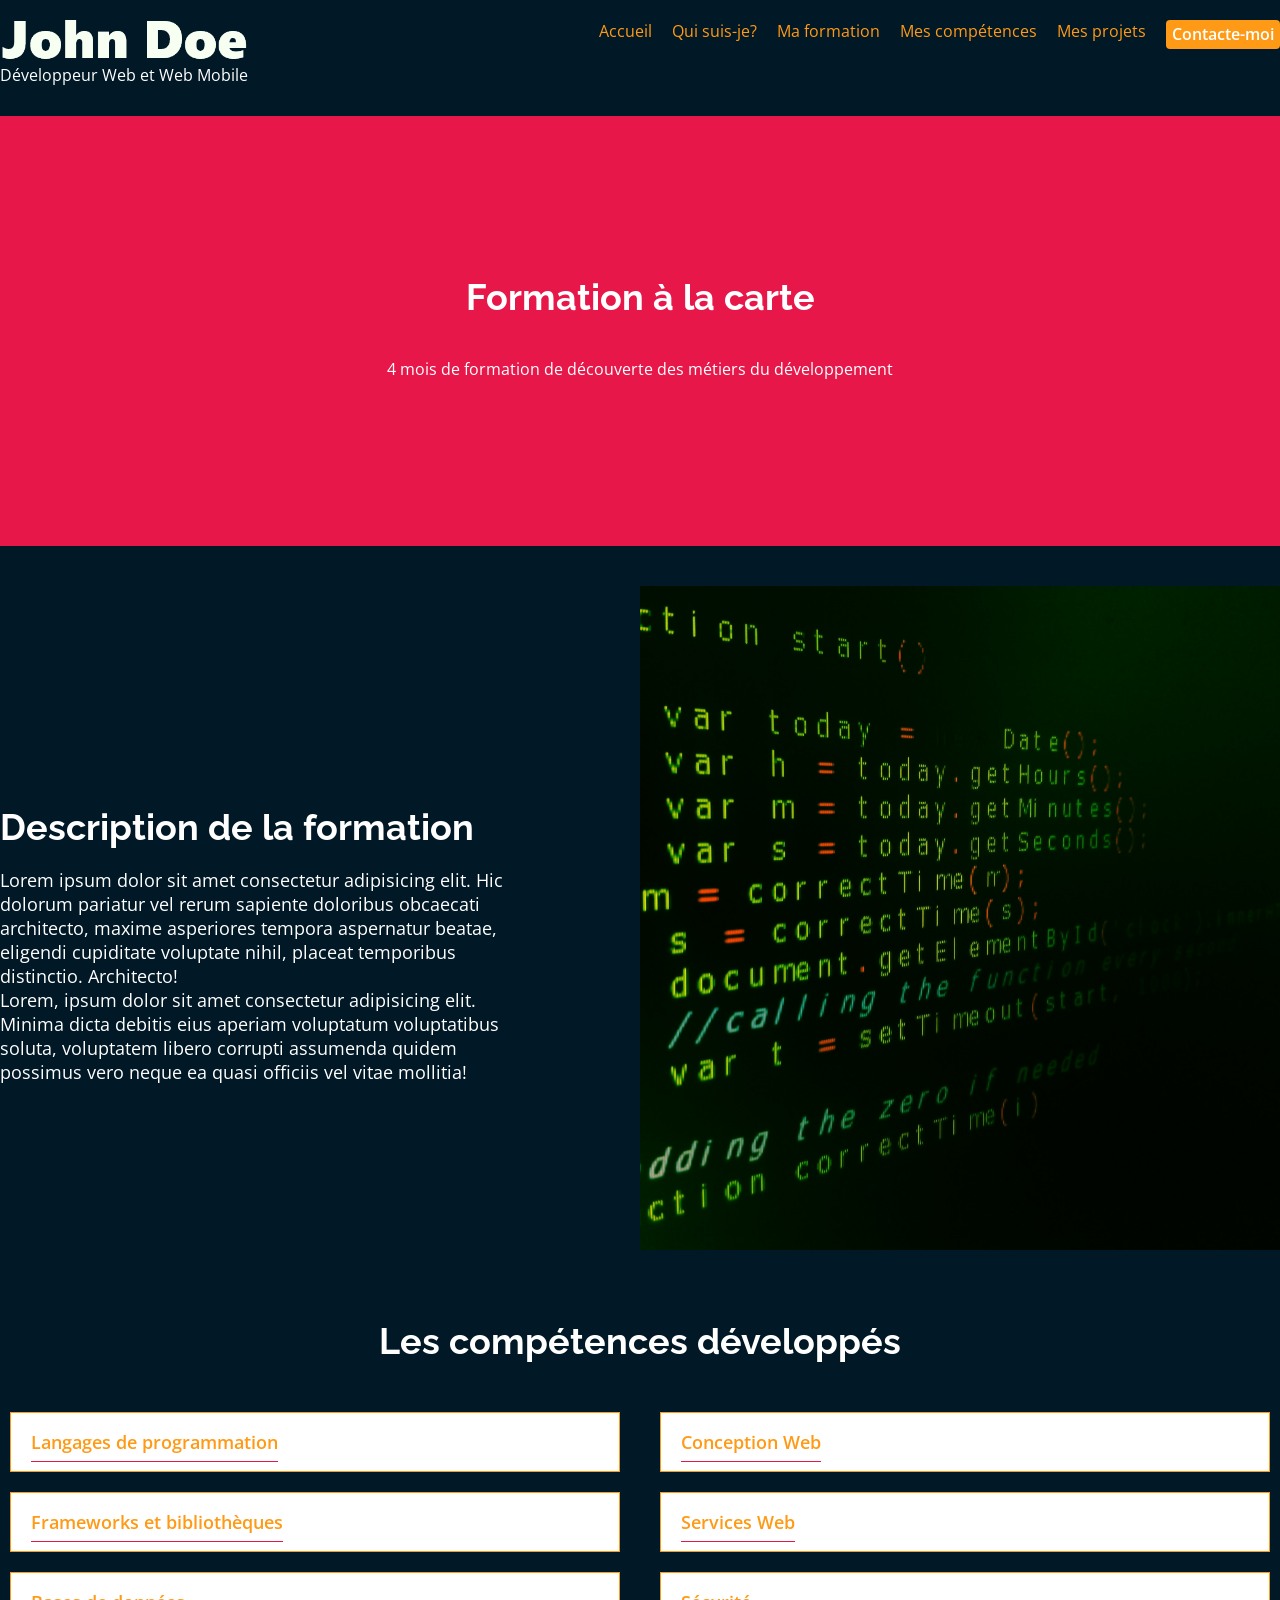
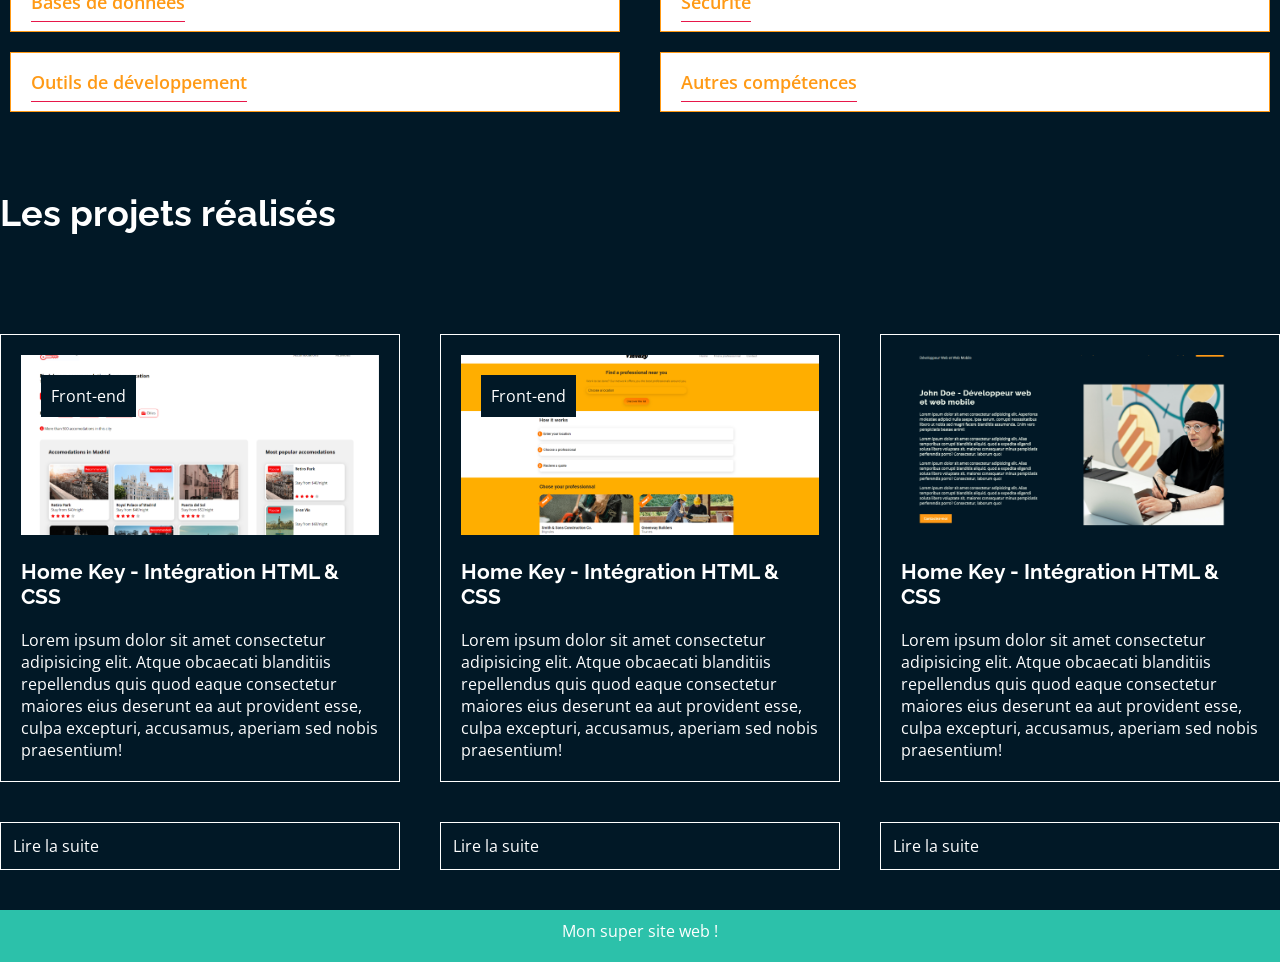
==== page2.html @ 6cbf553c "fix: page2 done" ====
<!DOCTYPE html>
<html lang="zxx">
<head>
    <meta charset="UTF-8">
    <meta name="viewport" content="width=device-width, initial-scale=1.0">
    <title>Document</title>
    <link rel="preconnect" href="https://fonts.googleapis.com">
    <link rel="preconnect" href="https://fonts.gstatic.com" crossorigin>
    <link href="https://fonts.googleapis.com/css2?family=Inter:ital,opsz,wght@0,14..32,100..900;1,14..32,100..900&family=Montserrat:ital,wght@0,100..900;1,100..900&family=Open+Sans:ital,wght@0,300..800;1,300..800&family=Roboto:ital,wght@0,100..900;1,100..900&family=Shrikhand&family=Supermercado+One&family=Zen+Dots&display=swap" rel="stylesheet">
    <link rel="preconnect" href="https://fonts.googleapis.com">
    <link rel="preconnect" href="https://fonts.gstatic.com" crossorigin>
    <link href="https://fonts.googleapis.com/css2?family=Inter:ital,opsz,wght@0,14..32,100..900;1,14..32,100..900&family=Montserrat:ital,wght@0,100..900;1,100..900&family=Open+Sans:ital,wght@0,300..800;1,300..800&family=Raleway:ital,wght@0,100..900;1,100..900&family=Roboto:ital,wght@0,100..900;1,100..900&family=Shrikhand&family=Supermercado+One&family=Zen+Dots&display=swap" rel="stylesheet">
    <link rel="stylesheet" href="https://cdnjs.cloudflare.com/ajax/libs/font-awesome/6.5.0/css/all.min.css">
    <link rel="stylesheet" href="css/page2.css">
</head>
<body>
    <header>
        <a href="/">
            <img src="img/Logo.png" alt="logo">
            <p class="header0">Développeur Web et Web Mobile</p>
        </a>

        <nav>
            <ul>
                <li><a href="#">Accueil</a></li>
                <li><a href="#">Qui suis-je?</a></li>
                <li><a href="#">Ma formation</a></li>
                <li><a href="#">Mes compétences</a></li>
                <li><a href="#">Mes projets</a></li>
                <li class="contact"><a href="#formulaire">Contacte-moi</a></li>
            </ul>
    </nav>
    <i id="burgerMenu" class="fa-solid fa-bars"></i>
    <div id="formulaire" class="modal">
        <div class="modal_content">
            <form action="#">
                <h1>Me contacter</h1>
                <label for="nom" >Nom :</label>
                <input type="text" name="nom" id="f-nom" placeholder="Votre nom">
                <label for="email">Email :</label>
                <input type="text"placeholder="Votre mail"> 
                <label for="text">Votre message: </label> 
                <textarea id="demande"  placeholder="Votre message" required></textarea>
                <button type="submit">Envoyer la demande</button>    
            </form>
            <a href="#" class="modal_close"><i class="fa-solid fa-xmark"></i></a>
        </div>

    </div>

    </header>
    <main>
        <section id="section0">
            <div>
                <h1>Formation à la carte</h1>
                <p>4 mois de formation de découverte des métiers du développement</p>
            </div>
        </section>
        <section id="section1">
            <div>
                <h2>Description de la formation</h2>
                <p>Lorem ipsum dolor sit amet consectetur adipisicing elit. Hic dolorum pariatur vel rerum sapiente doloribus obcaecati architecto, maxime asperiores tempora aspernatur beatae, eligendi cupiditate voluptate nihil, placeat temporibus distinctio. Architecto! <br> Lorem, ipsum dolor sit amet consectetur adipisicing elit. Minima dicta debitis eius aperiam voluptatum voluptatibus soluta, voluptatem libero corrupti assumenda quidem possimus vero neque ea quasi officiis vel vitae mollitia!</p>
            </div>
            <img src="img/dev-a-la-carte.png" alt="img1">
        </section>

       

        <section id="section3">
            <h2>Les compétences développés</h2>
            <div class="sec000">

                <div>
    
                    <details>
                        <summary>Langages de programmation</summary>
                        <ul>
                            <li>HTML</li>
                            <li>CSS</li>
                            <li>MySQl</li>
                            <li>MongoDB</li>
                            <li>SQLite</li>
                        </ul>
        
                    </details>
                        <details>
                        <summary>Frameworks et bibliothèques</summary>
                           <ul>
                            <li>HTML</li>
                            <li>CSS</li>
                            <li>MySQl</li>
                            <li>MongoDB</li>
                            <li>SQLite</li>
                        </ul>
                    </details>
                        <details>
                        <summary>Bases de données</summary>
                        <ul>
                            <li>HTML</li>
                            <li>CSS</li>
                            <li>MySQl</li>
                            <li>MongoDB</li>
                            <li>SQLite</li>
                        </ul>
                    </details>
                    <details>
                        <summary>Outils de développement</summary>
                        <ul>
                            <li>HTML</li>
                            <li>CSS</li>
                            <li>MySQl</li>
                            <li>MongoDB</li>
                            <li>SQLite</li>
                        </ul>
                    </details>
                </div>
                <div>
    
                    <details>
                        <summary>Conception Web</summary>
                        <ul>
                            <li>HTML</li>
                            <li>CSS</li>
                            <li>MySQl</li>
                            <li>MongoDB</li>
                            <li>SQLite</li>
                        </ul>
                    </details>
                       <details>
                        <summary>Services Web</summary>
                        <ul>
                            <li>HTML</li>
                            <li>CSS</li>
                            <li>MySQl</li>
                            <li>MongoDB</li>
                            <li>SQLite</li>
                        </ul>
                    </details>
                       <details>
                        <summary>Sécurité</summary>
                        <ul>
                            <li>HTML</li>
                            <li>CSS</li>
                            <li>MySQl</li>
                            <li>MongoDB</li>
                            <li>SQLite</li>
                        </ul>
                    </details>
                          <details>
                        <summary>Autres compétences</summary>
                        <ul>
                            <li>HTML</li>
                            <li>CSS</li>
                            <li>MySQl</li>
                            <li>MongoDB</li>
                            <li>SQLite</li>
                        </ul>
                    </details>
                </div>
            </div>
        </section>

        <section id="section4">
            <div class="divsec0">
                <h2>Les projets réalisés</h2>
            </div>
            <div class="divsec3">
                <article>
                    <div class="div00">
                        <p class="front">Front-end</p>
                        <img src="img/image30.png" alt="image30">
                        <h3>Home Key - Intégration HTML & CSS</h3>
                        <p>Lorem ipsum dolor sit amet consectetur adipisicing elit. Atque obcaecati blanditiis repellendus quis quod eaque consectetur maiores eius deserunt ea aut provident esse, culpa excepturi, accusamus, aperiam sed nobis praesentium!</p>
                    </div>
                    <a class="sec31" href="#">Lire la suite</a>
                </article>
                <article>
                    <div class="div00">
                        <p class="front">Front-end</p>
                        <img src="img/image31.png" alt="image30">
                        <h3>Home Key - Intégration HTML & CSS</h3>
                        <p>Lorem ipsum dolor sit amet consectetur adipisicing elit. Atque obcaecati blanditiis repellendus quis quod eaque consectetur maiores eius deserunt ea aut provident esse, culpa excepturi, accusamus, aperiam sed nobis praesentium!</p>
                    </div>
                      <a class="sec31"  href="#">Lire la suite</a>
                </article>
                <article>
                    <div class="div00">
                        <img src="img/image32.png" alt="image30">
                        <h3>Home Key - Intégration HTML & CSS</h3>
                        <p>Lorem ipsum dolor sit amet consectetur adipisicing elit. Atque obcaecati blanditiis repellendus quis quod eaque consectetur maiores eius deserunt ea aut provident esse, culpa excepturi, accusamus, aperiam sed nobis praesentium!</p>
                    </div>
                      <a class="sec31" href="#">Lire la suite</a>
    
                </article>

            </div>

        </section>
    </main>
    <footer>
        <p>Mon super site web !</p>
    </footer>
    
</body>
</html>
---- css/page2.css ----
*{
    margin: 0;
    scroll-behavior: smooth;
    transition: all 0.5s ease-in-out;

}
:root{
    --color1:#011826;
    --color2:#FFFFFF;
    --color3:#FF9A16;
    --color4: #E7174A;
    --color5: #2CC1AA;
}
body{
    background-color: var(--color1);
    max-width: 1920px;
    margin: auto;
}
#burgerMenu{
    display: none;
}
p, a{
    font-family: "Open Sans", sans-serif;
}
p{
    color: var(--color2);
}
.art2A{
    z-index: 3;
color: var(--color2);
    background-color: var(--color1);
    padding: 20px;
    border: 1px solid;
    border-color: var(--color2);
    transform: translateY(40px);
    display: block;
    justify-self: center;
    z-index: 2;

}
.art2A:hover{
    color: var(--color2);
    background-color: var(--color4);
}


h1,h2, h3{
    font-family: "Raleway",sans-serif;
    font-size: 36px;
    color: var(--color2);

}
a{
    text-decoration: none;
    font-size: 16px;
    color: var(--color2);
  
}
a:hover{
color: var(--color4);
}

header{
    max-width: 1470px;
    margin: auto;
    display: flex;
    flex-wrap: wrap;
    justify-content: space-between;
    padding-top: 20px;
    
    .header0{
          font-family: "Open Sans", sans-serif;
           color: var(--color2);
           font-size: 16px;
    }

    img{
        width: 100%;
        object-fit: cover;
        height: 39px;
    }
    nav ul{
        display: flex;
        flex-wrap: wrap;
        gap: 20px;
        a{
           color: var(--color3);
    
        }

        .contact{
            font-weight: 600;
            font-style: SemiBold;
            line-height: 100%;
            letter-spacing: 0%;
            vertical-align: middle;
            border-radius: 4px;
            background-color: var(--color3);
            padding: 6px;


        } 
        .contact a{
            font-family: "Open Sans", sans-serif;
                 color: var(--color2);
                 font-size: 16px;

        }
        .contact:hover{
            color: var(--color2);
            background-color: var(--color4);
        }
        li{
            list-style: none;
        }
        
        
    }
}
form{
    display: grid;
    max-width: 900px;
    margin: auto;
    padding: 20px;
}
form h1{
    color: var(--color1);
    margin-bottom: 10px;
}
input, textarea, button, label{
    width: 250px;
    margin-bottom: 20px;
}
input{
    padding: 8px;
}
label, ::placeholder{
    color: var(--color1);
    font-family: "Open Sans",sans-serif;
}
button{
  color: var(--color2);
  font-size: 16px;
    padding: 10px;
    background-color: var(--color1);
}
button:hover{
    background-color: var(--color4);
    color: var(--color2);
}
.modal {
    visibility: hidden;
    opacity: 0;
    position: absolute;
    top: -150px; right: 20px;
    bottom: 0; left: 0px;
    display: flex;
    align-items: center;
    justify-content: end;
    transition: all .4s;
    /* background: rgba(77, 77, 77, .7); */
}

.modal_content {
    border-radius: 4px;
    position: relative;
    max-width: 90%;
background: white;
/* padding: 1.5em 2em; */
}

.modal_close {
    position: absolute;
    top: 10px;
    right: 10px;
    color: grey;
    text-decoration: none;
}

.modal:target {
    visibility: visible;
    opacity: 1;
}
/* SECTION0 */
#section0{
    max-width: 1920px;
    margin: auto;
    background-color: var(--color4);
    height: 430px;
    margin-top: 30px;
    
    div{
        align-content: center;
        justify-self: center;
        text-align: center;
        padding: 160px;
       
    }
    p{
        padding-top: 40px;
    }
}
/* SECTION 1 */
#section1{
    max-width: 1440px;
    margin: auto;
    display: grid;
    grid-template-columns: 1fr 1fr;
    padding-top: 40px;

    img{
        width: 100%;
        object-fit: cover;
        height: 664px;
    }
    div{
        width: 80%;
        margin-top: 40px;
        padding-bottom: 100px;
        padding-top: 180px;
   
    h1{
        font-weight: 700;
        line-height: 100%;
        letter-spacing: 1.2px;
        vertical-align: middle;

        }
        p{
        font-family: "Open Sans", sans-serif;
        font-weight: 400;
        font-style: Regular;
        font-size: 18px;
        vertical-align: middle;
        font-size: 18px;
        margin-top: 20px;
        margin-bottom: 40px;

        }
     a{
        border:1px solid;
        border-color: var(--color3);
        background-color: var(--color3);  
        padding: 10px;  
     }
     a:hover{
        color: var(--color2);
        background-color: var(--color4);
     }
     
     
        
     }
}

/* SECTION 2 */
#section2{
    max-width: 1340px;
    margin: auto;
    padding-top: 70px;
   

  
    .art1{
        display: flex;
        align-items: center;

    }
        h2{
        font-weight: 700;          
        font-size: 36px;
        line-height: 100%;
        letter-spacing: 1.2px;
        text-align: center;
        vertical-align: middle;
        padding-bottom: 40px;

        }

        .image1{
            display: block;
             width: 60%; 
            object-fit: cover;
            transform: translateX(100px);
             z-index: 1;
             height: 80%;
        }
        .div1{
            background-color: var(--color3);
            padding: 20px;
           right: 60px;
            top: 200px;
           max-width: 400px;
            align-self: center;
           transform: translateX(-100px);
           z-index: 2;
            h3{
                font-weight: 700;
                font-size: 21px;
                line-height: 100%;
                letter-spacing: 1.2px;
                vertical-align: middle;

            }
            p{
                padding-top: 30px;
                font-weight: 400;
                font-size: 16px;
                vertical-align: middle;
    
            }
        }
        .art2{
            margin-top: 80px;
            padding-top: 40px;
            display: flex;
            align-items: center;
          

            .image2{
            display: block;
            width: 60%;
            object-fit: cover;
            right: 60px;
            transform: translateX(-100px);
            z-index: 1;
            height: 80%;
                }
                .div2{
                    background-color: var(--color3);
                    padding: 20px;
                  transform: translateX(100px);
                  z-index: 2;
                  
                    top: 200px;
                    max-width: 400px;
                    bottom: 20px;
                    align-self: center;
                    h3{
                        font-weight: 700;
                        font-size: 21px;
                        line-height: 100%;
                        letter-spacing: 1.2px;
                        vertical-align: middle;

                    }
                    p{
                        padding-top: 30px;
                        font-weight: 400;
                        font-size: 16px;
                        vertical-align: middle;
            
                    }

        }

      }
}

/* SECTION 3 */
#section3{
    max-width: 1440px;
    margin: auto;
    padding-top: 70px;
    padding-bottom: 70px;
        .sec000{
         display: grid;
         grid-template-columns: 1fr 1fr;
            gap: 20px;

        }
        h2{
            text-align: center;
            padding-bottom: 40px;
        }
        details{
            gap: 20px;
            padding: 10px;
        }
        summary{
            background-color: var(--color2);
            color: var(--color3);
            padding: 20px;
            list-style: none;
            border: 1px solid;
            font-family: Open Sans;
            font-weight: 600;
            font-size: 18px;
            line-height: 100%;
            vertical-align: middle;
            border-style: 10px;
            text-decoration: underline;
            text-underline-offset: 12px;
            text-decoration-color: var(--color4);


        }
        ul{
            background-color: var(--color2);
            color: var(--color1);
        }
}

/* SECTION 3 */
#section4{
    max-width: 1440px;
    margin: auto;
    .sec3a{
         color: var(--color2);
        background-color: var(--color1);
        padding: 25px;
        border: 1px solid;
        border-color: var(--color2);
        display: block;
        
    }
    .sec3a:hover{
        color: var(--color2);
        background-color: var(--color4);
    }
    .sec31{
        color: var(--color2);
        background-color: var(--color1);
        padding: 12px;
        border: 1px solid;
        border-color: var(--color2);
        display: block;
        margin-top: 40px;
        justify-self: self-start;
        margin-bottom: 40px;
        
    }
    .sec31:hover{
        color: var(--color2);
        background-color: var(--color4);
    }
        .divsec0{
            display: flex;
            flex-wrap: wrap;
            justify-content: space-between;

        }

        .divsec3{
            display: grid;
            grid-template-columns: 1fr 1fr 1fr;
            gap: 40px;
            .div00{
                margin-top: 100px;
                border: 1px solid;
                border-color: var(--color2);
                padding: 20px;
                position: relative;

            }
            .front{
                position: absolute;
                background-color: #011826;
                border-color: var(--color2);
                padding: 10px;
                left: 40px;
               margin-top: 20px;
            }

            img{
                width: 100%;
                object-fit: cover;
                height: 180px;
            }
            h3{
                font-size: 21px;
                padding-top:20px;
                padding-bottom: 20px;
            }
        }
}

footer{
    background-color: var(--color5);
    height: 52px;

    p{
        text-align: center;
       padding-top:  10px;
    }
}

/* RESPONSIVE */
@media screen and (max-width:1024px) {
    header{
         padding: 20px;

    }
    #burgerMenu{
        display: block;
        color: var(--color2);
    }
    nav{
        display: none;
    }
    #section1{
        display: grid;
        grid-template-columns: 1fr;
        padding: 20px;

        div{
            text-align: justify;
            width: 100%;
            padding-bottom: 0;
            padding-top: 20px;
        }
        img{
            align-self: center;
            margin-top: 70px;
        }
    }
  #section4{
    padding: 20px;
    .divsec3{
        display: grid;
        grid-template-columns: 1fr 1fr;
    }
    article:nth-child(3){
        grid-column: 1/-1;
        margin-top: -100px;
    }
}


    
}

@media screen and (max-width:767px) {
     header{
         padding: 20px;

    }
    #burgerMenu{
        display: block;
        color: var(--color2);
    }
    nav{
        display: none;
    }
    #section0{
        div{
            padding: auto;
        }
    }
    #section1{
        display: grid;
        grid-template-columns: 1fr;
        padding: 20px;

        div{
            text-align: justify;
            width: 100%;
        }
        img{
            object-fit: contain;
            align-self: center;
            margin-top: 70px;
        }
    }

   
    #section3{
        padding: 10px;
        .sec000{
            display: grid;
            grid-template-columns: 1fr;

        }
    }
      #section4{
    padding: 20px;
    .divsec3{
        display: grid;
        grid-template-columns: 1fr;

        article{
              margin-top: 50px;
                border: 1px solid;
                border-color: var(--color2);
                padding: 5px;
        }
        .div00{
            margin-top: 0;
           border-style: none;
        }
        .sec31{
            margin-top: 10px;
            margin-bottom: 10px;
            margin-left: 20px;
        }
    }
}
}
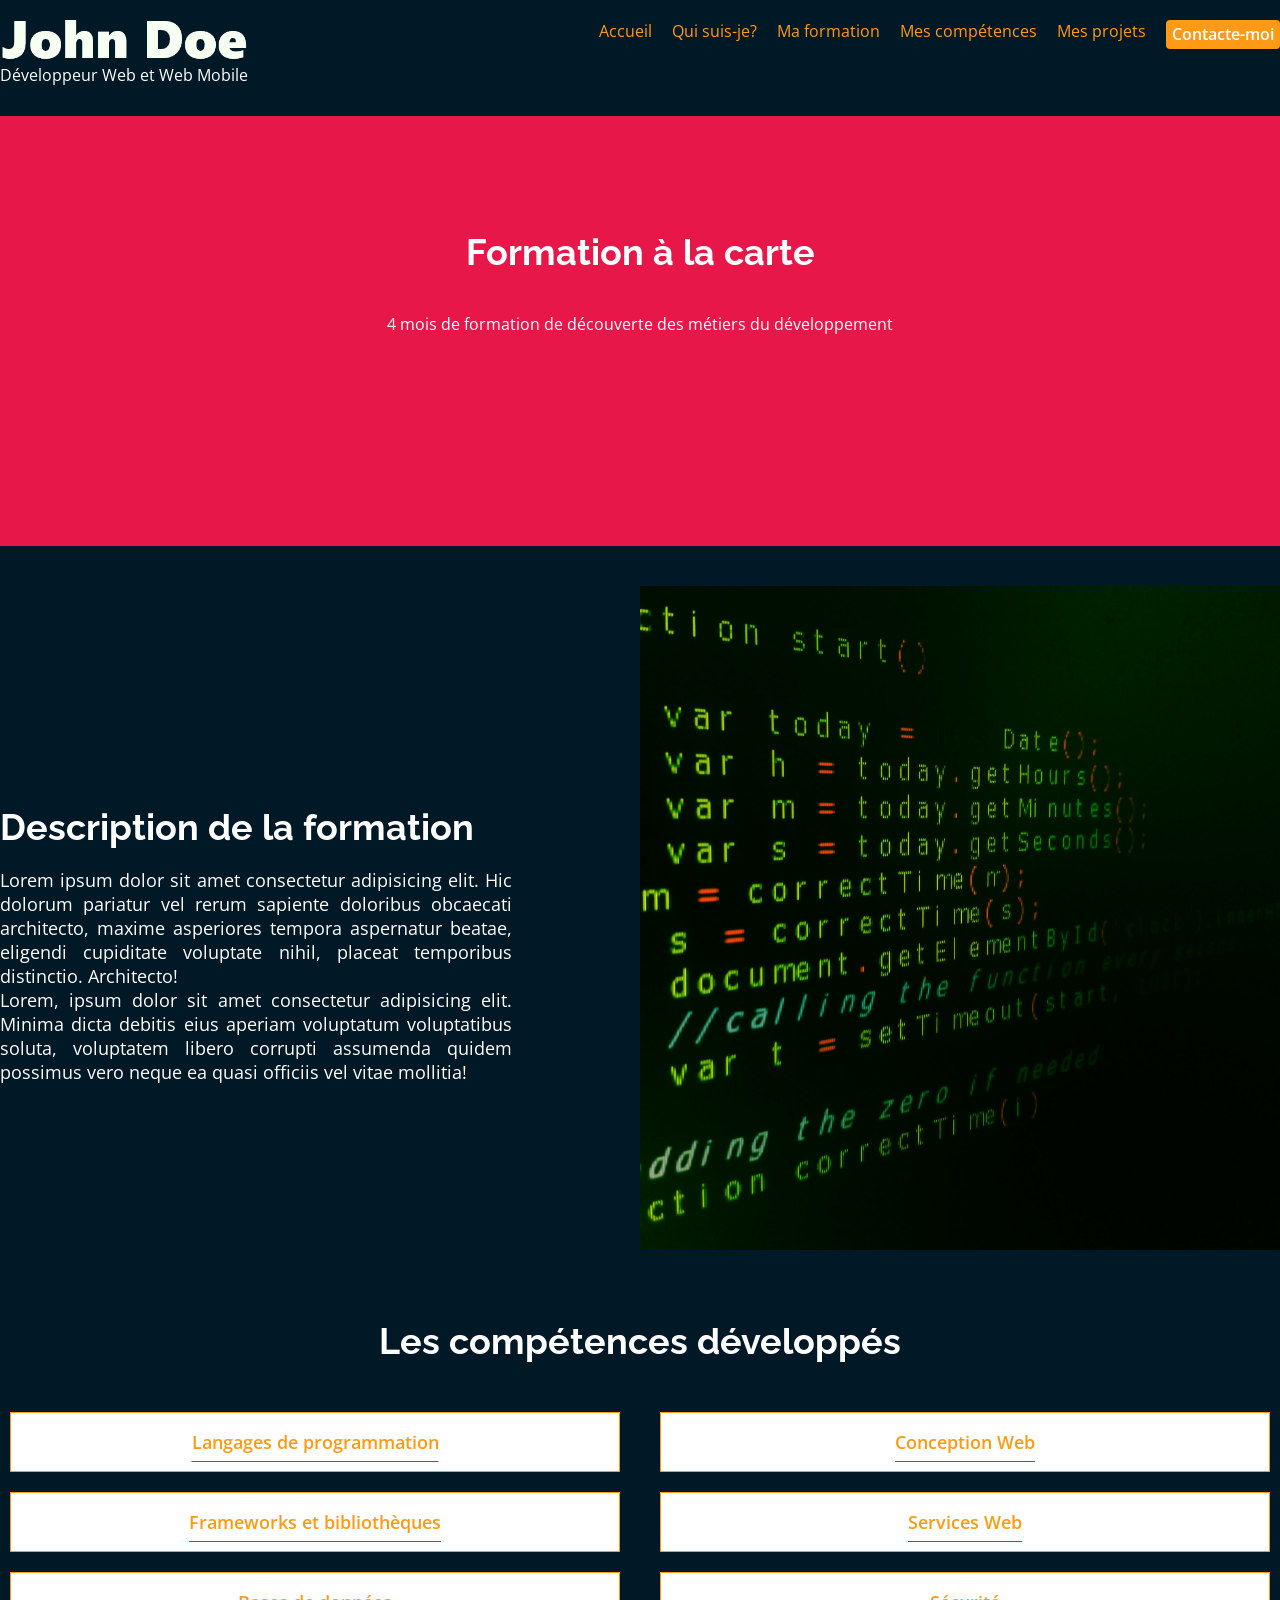
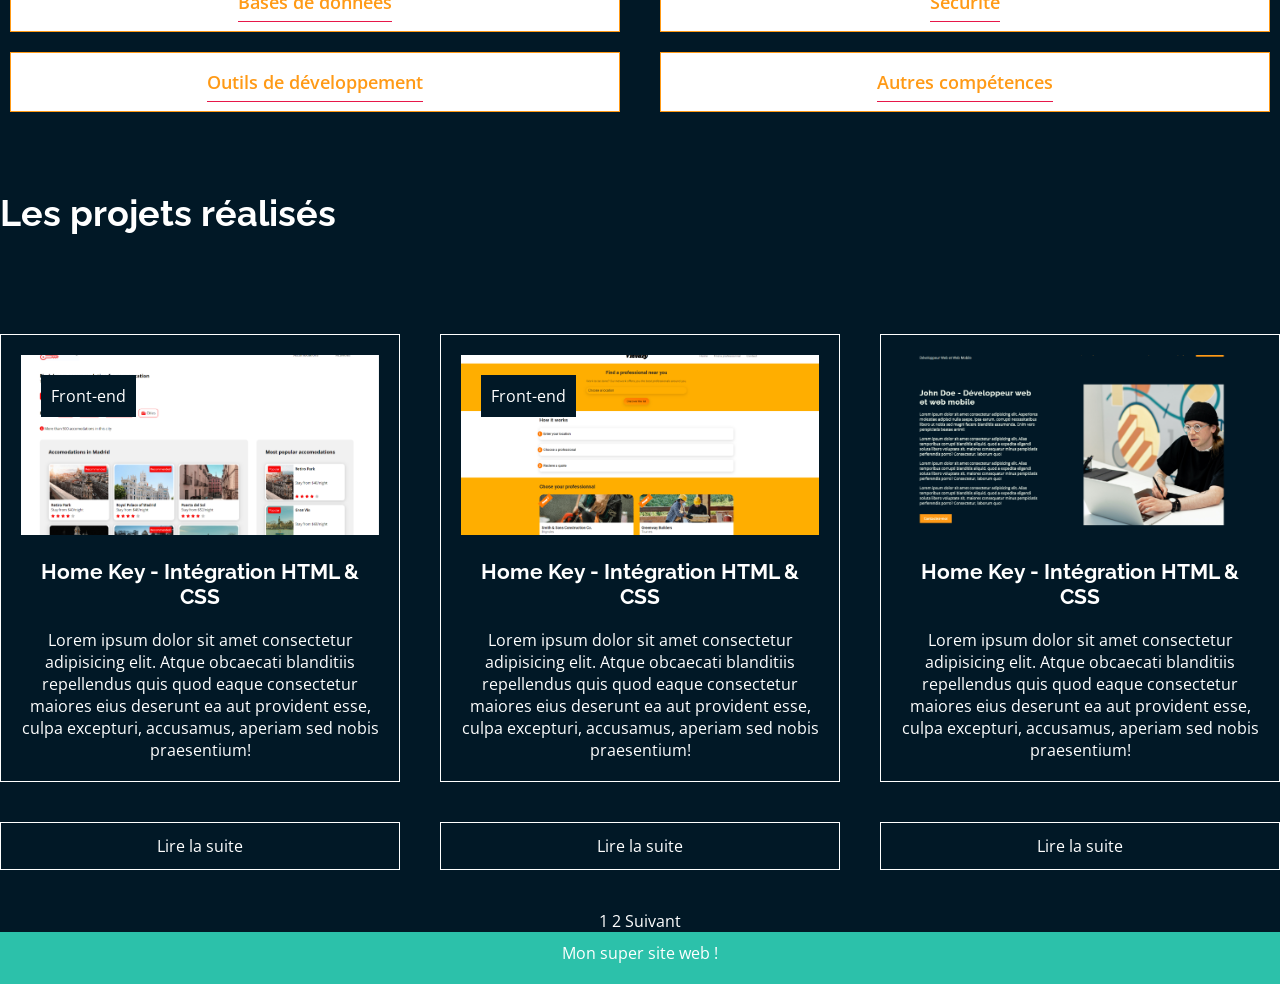
==== commit dd620479: "fix: donepage" ====
--- a/page2.html
+++ b/page2.html
@@ -22,11 +22,11 @@
 
         <nav>
             <ul>
-                <li><a href="#">Accueil</a></li>
-                <li><a href="#">Qui suis-je?</a></li>
+                <li><a href="index.html">Accueil</a></li>
+                <li><a href="index.html#section1">Qui suis-je?</a></li>
                 <li><a href="#">Ma formation</a></li>
-                <li><a href="#">Mes compétences</a></li>
-                <li><a href="#">Mes projets</a></li>
+                <li><a href="index.html#section3">Mes compétences</a></li>
+                <li><a href="page3.html">Mes projets</a></li>
                 <li class="contact"><a href="#formulaire">Contacte-moi</a></li>
             </ul>
     </nav>
@@ -196,6 +196,11 @@
             </div>
 
         </section>
+           <div class="switch">
+            <a class="switcha" href="index.html">1</a>
+            <a class="switcha" href="page2.html">2</a>
+            <a class="switcha" href="page3.html">Suivant</a>
+        </div>
     </main>
     <footer>
         <p>Mon super site web !</p>
--- a/css/page2.css
+++ b/css/page2.css
@@ -15,6 +15,11 @@
     background-color: var(--color1);
     max-width: 1920px;
     margin: auto;
+}
+main{
+    justify-content: center;
+    align-items: center;
+    text-align: center;
 }
 #burgerMenu{
     display: none;
@@ -188,14 +193,12 @@
     background-color: var(--color4);
     height: 430px;
     margin-top: 30px;
+    justify-content: center;
+    align-items: center;
+        div{
+         padding: 115px 20px; 
+    }
     
-    div{
-        align-content: center;
-        justify-self: center;
-        text-align: center;
-        padding: 160px;
-       
-    }
     p{
         padding-top: 40px;
     }
@@ -218,6 +221,7 @@
         margin-top: 40px;
         padding-bottom: 100px;
         padding-top: 180px;
+        text-align: justify;
    
     h1{
         font-weight: 700;
@@ -531,21 +535,12 @@
 }
 
 @media screen and (max-width:767px) {
-     header{
-         padding: 20px;
-
-    }
     #burgerMenu{
         display: block;
         color: var(--color2);
     }
     nav{
         display: none;
-    }
-    #section0{
-        div{
-            padding: auto;
-        }
     }
     #section1{
         display: grid;
@@ -557,7 +552,6 @@
             width: 100%;
         }
         img{
-            object-fit: contain;
             align-self: center;
             margin-top: 70px;
         }
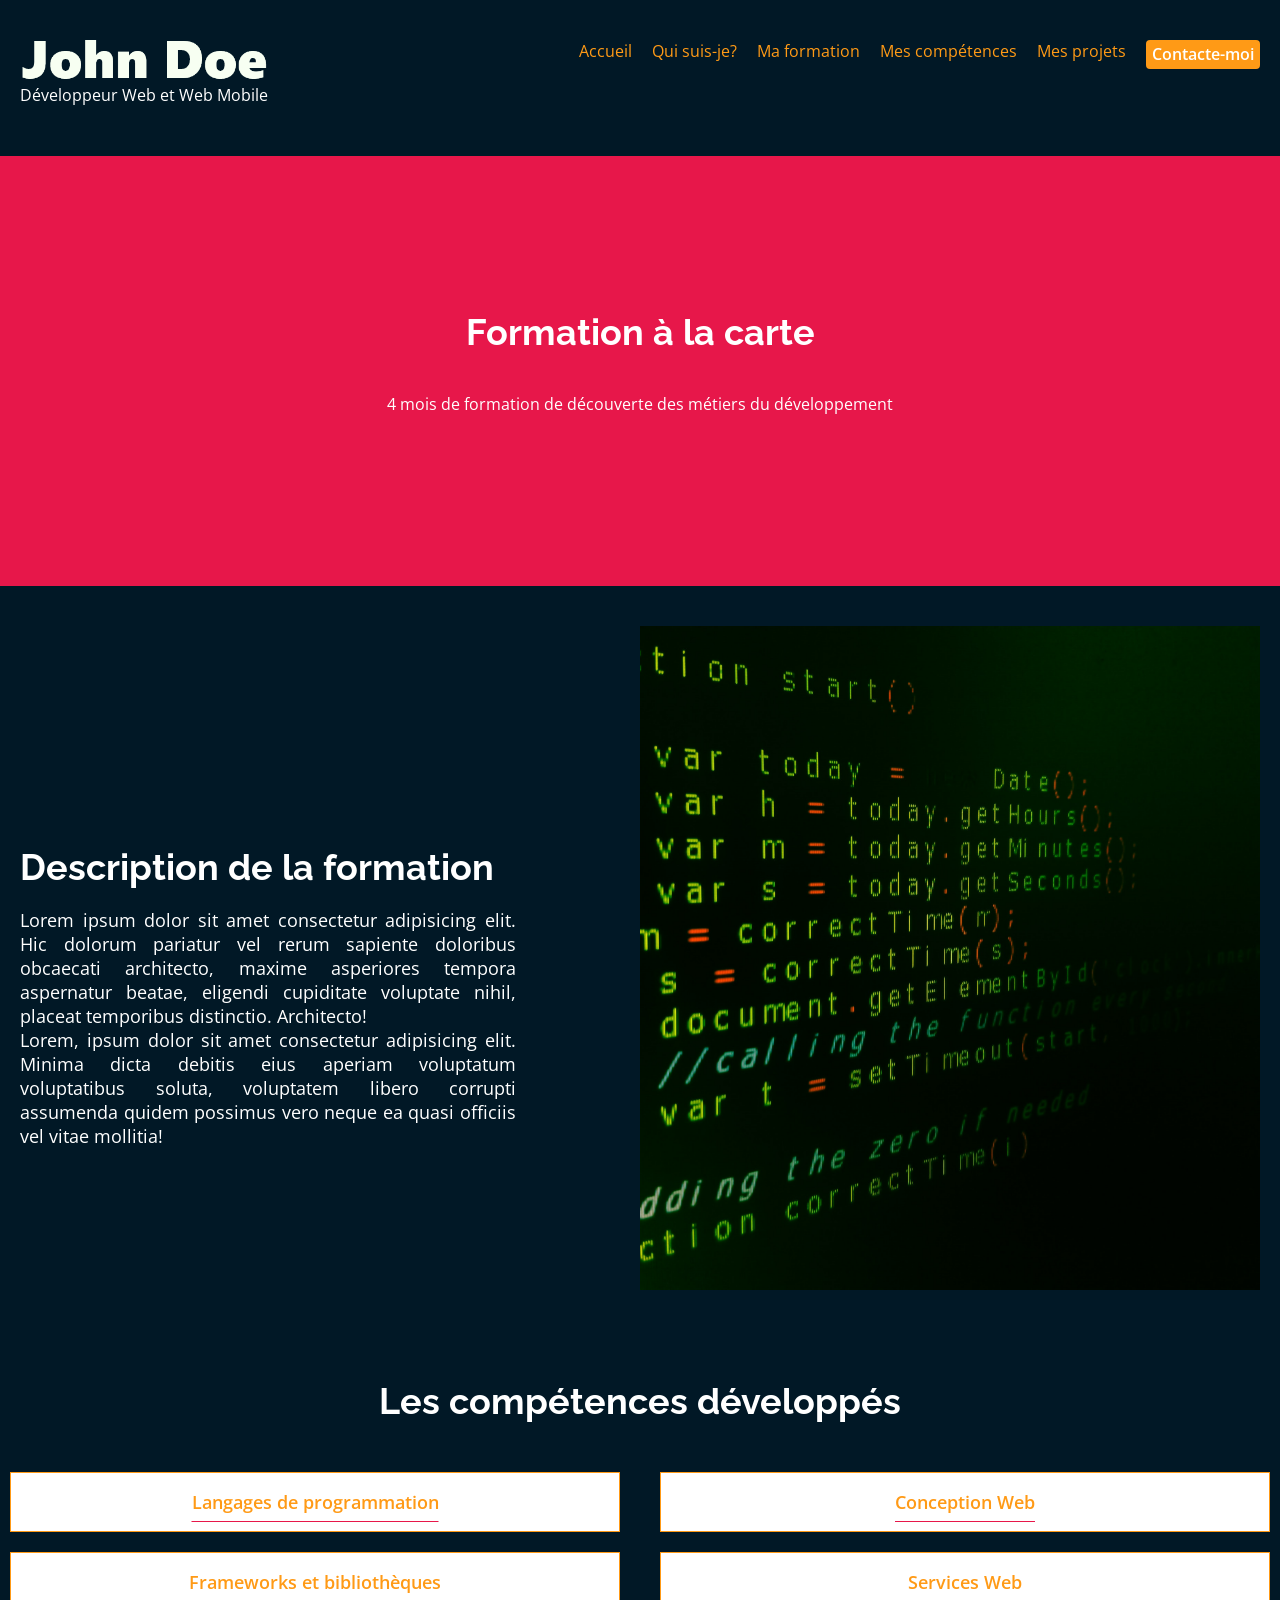
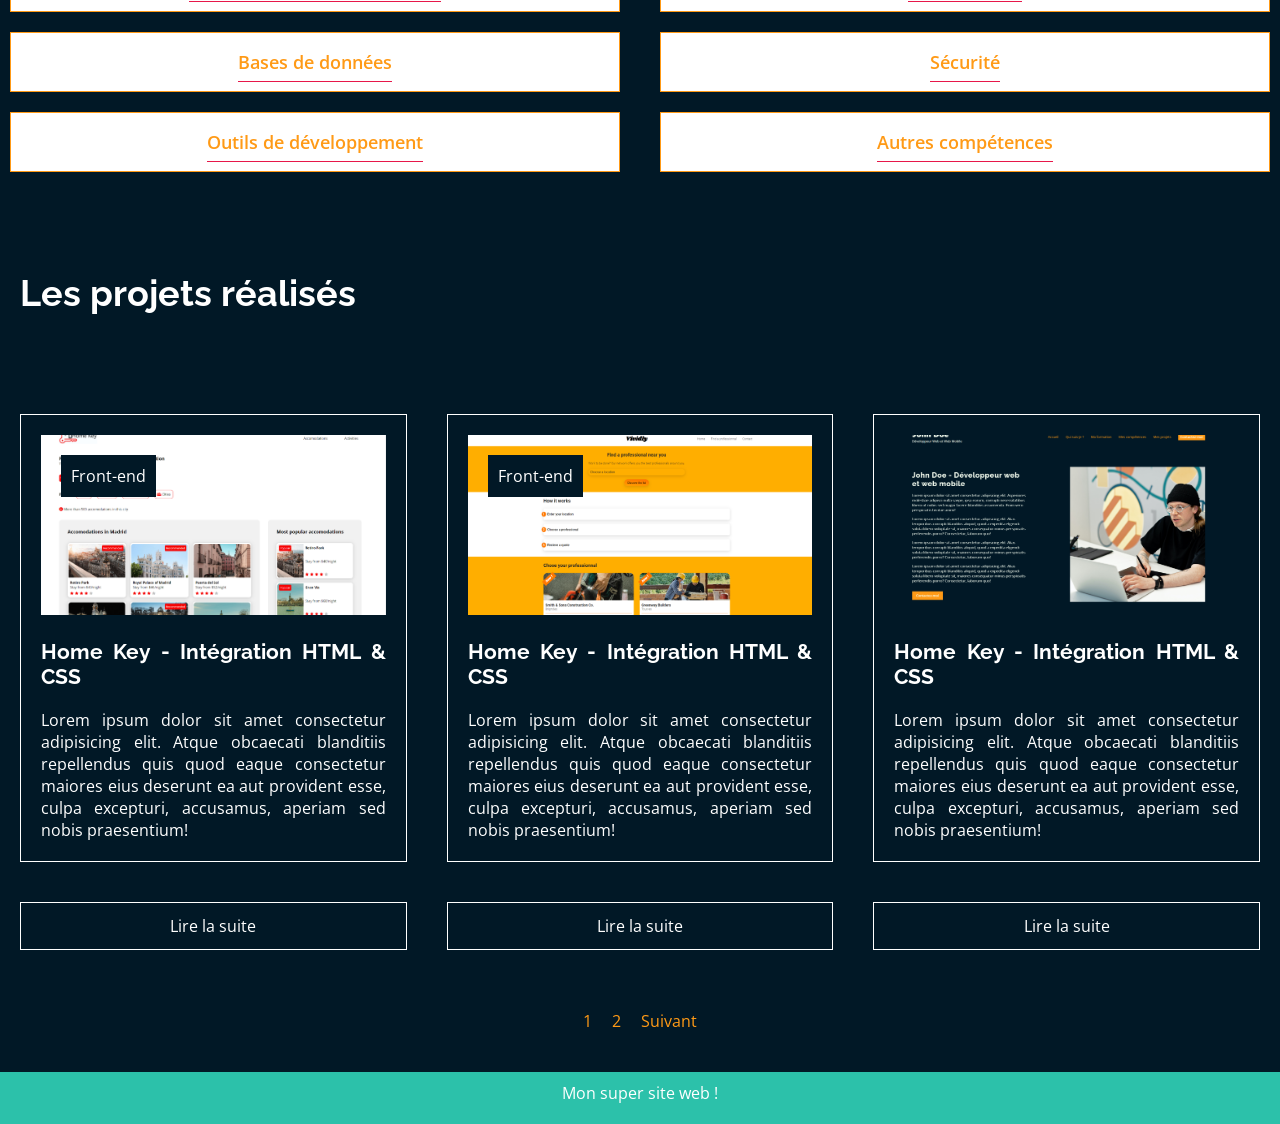
==== commit 694ed640: "fix: done" ====
--- a/page2.html
+++ b/page2.html
@@ -170,7 +170,7 @@
                         <p class="front">Front-end</p>
                         <img src="img/image30.png" alt="image30">
                         <h3>Home Key - Intégration HTML & CSS</h3>
-                        <p>Lorem ipsum dolor sit amet consectetur adipisicing elit. Atque obcaecati blanditiis repellendus quis quod eaque consectetur maiores eius deserunt ea aut provident esse, culpa excepturi, accusamus, aperiam sed nobis praesentium!</p>
+                        <p class="lorm">Lorem ipsum dolor sit amet consectetur adipisicing elit. Atque obcaecati blanditiis repellendus quis quod eaque consectetur maiores eius deserunt ea aut provident esse, culpa excepturi, accusamus, aperiam sed nobis praesentium!</p>
                     </div>
                     <a class="sec31" href="#">Lire la suite</a>
                 </article>
@@ -179,7 +179,7 @@
                         <p class="front">Front-end</p>
                         <img src="img/image31.png" alt="image30">
                         <h3>Home Key - Intégration HTML & CSS</h3>
-                        <p>Lorem ipsum dolor sit amet consectetur adipisicing elit. Atque obcaecati blanditiis repellendus quis quod eaque consectetur maiores eius deserunt ea aut provident esse, culpa excepturi, accusamus, aperiam sed nobis praesentium!</p>
+                        <p class="lorm">Lorem ipsum dolor sit amet consectetur adipisicing elit. Atque obcaecati blanditiis repellendus quis quod eaque consectetur maiores eius deserunt ea aut provident esse, culpa excepturi, accusamus, aperiam sed nobis praesentium!</p>
                     </div>
                       <a class="sec31"  href="#">Lire la suite</a>
                 </article>
@@ -187,7 +187,7 @@
                     <div class="div00">
                         <img src="img/image32.png" alt="image30">
                         <h3>Home Key - Intégration HTML & CSS</h3>
-                        <p>Lorem ipsum dolor sit amet consectetur adipisicing elit. Atque obcaecati blanditiis repellendus quis quod eaque consectetur maiores eius deserunt ea aut provident esse, culpa excepturi, accusamus, aperiam sed nobis praesentium!</p>
+                        <p class="lorm">Lorem ipsum dolor sit amet consectetur adipisicing elit. Atque obcaecati blanditiis repellendus quis quod eaque consectetur maiores eius deserunt ea aut provident esse, culpa excepturi, accusamus, aperiam sed nobis praesentium!</p>
                     </div>
                       <a class="sec31" href="#">Lire la suite</a>
     
--- a/css/page2.css
+++ b/css/page2.css
@@ -15,6 +15,7 @@
     background-color: var(--color1);
     max-width: 1920px;
     margin: auto;
+    overflow-x: hidden;
 }
 main{
     justify-content: center;
@@ -68,10 +69,12 @@
 header{
     max-width: 1470px;
     margin: auto;
+    padding: 20px;
     display: flex;
     flex-wrap: wrap;
     justify-content: space-between;
     padding-top: 20px;
+    padding-top: 40px;
     
     .header0{
           font-family: "Open Sans", sans-serif;
@@ -163,7 +166,7 @@
     align-items: center;
     justify-content: end;
     transition: all .4s;
-    /* background: rgba(77, 77, 77, .7); */
+     z-index: 5;
 }
 
 .modal_content {
@@ -171,7 +174,7 @@
     position: relative;
     max-width: 90%;
 background: white;
-/* padding: 1.5em 2em; */
+
 }
 
 .modal_close {
@@ -198,7 +201,9 @@
         div{
          padding: 115px 20px; 
     }
-    
+    h1{
+        padding-top: 40px;
+    }
     p{
         padding-top: 40px;
     }
@@ -207,6 +212,7 @@
 #section1{
     max-width: 1440px;
     margin: auto;
+    padding: 20px;
     display: grid;
     grid-template-columns: 1fr 1fr;
     padding-top: 40px;
@@ -409,6 +415,7 @@
 #section4{
     max-width: 1440px;
     margin: auto;
+    padding: 20px;
     .sec3a{
          color: var(--color2);
         background-color: var(--color1);
@@ -455,6 +462,9 @@
                 border-color: var(--color2);
                 padding: 20px;
                 position: relative;
+                .lorm{
+                    text-align: justify;
+                }
 
             }
             .front{
@@ -475,8 +485,20 @@
                 font-size: 21px;
                 padding-top:20px;
                 padding-bottom: 20px;
+                text-align: justify;
             }
         }
+}
+.switch{
+    display: flex;
+    gap: 20px;
+   justify-content: center;
+   padding-bottom: 40px;
+ 
+}
+.switcha {
+       color: var(--color3);
+
 }
 
 footer{
